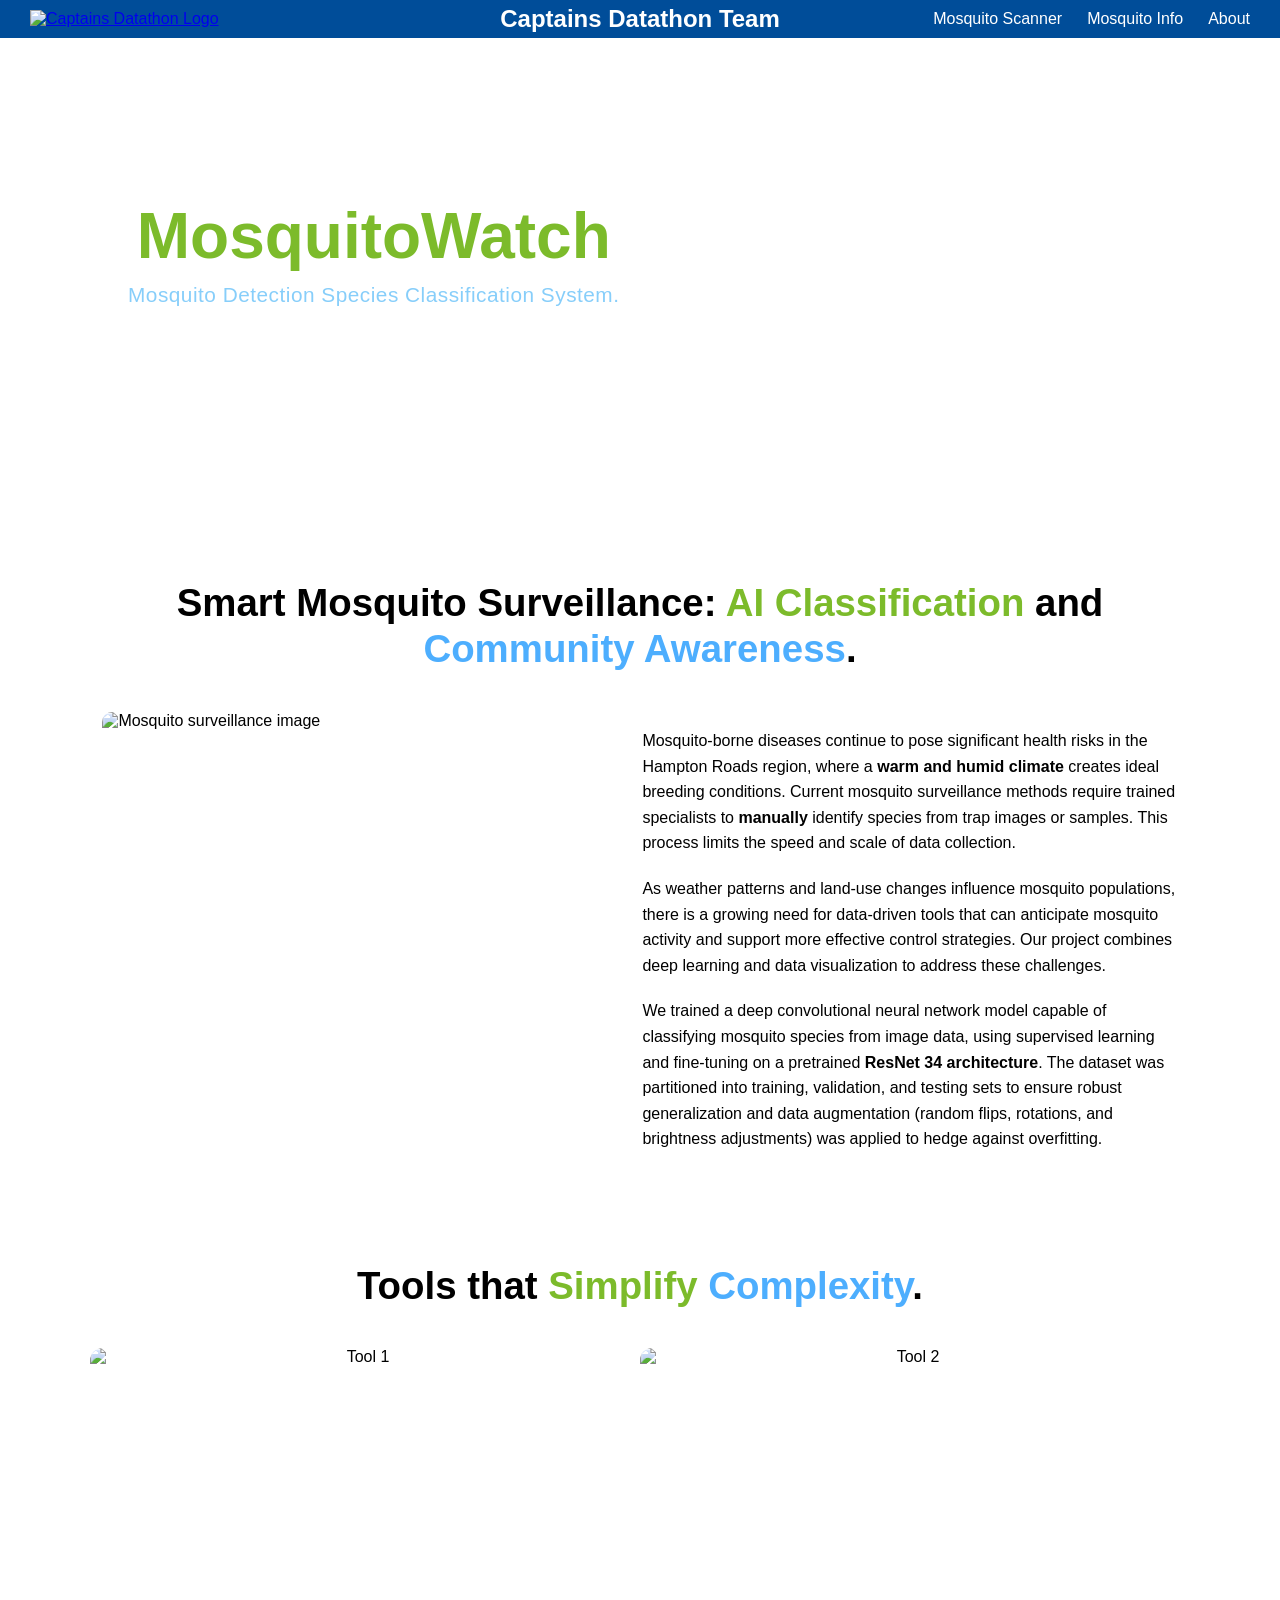
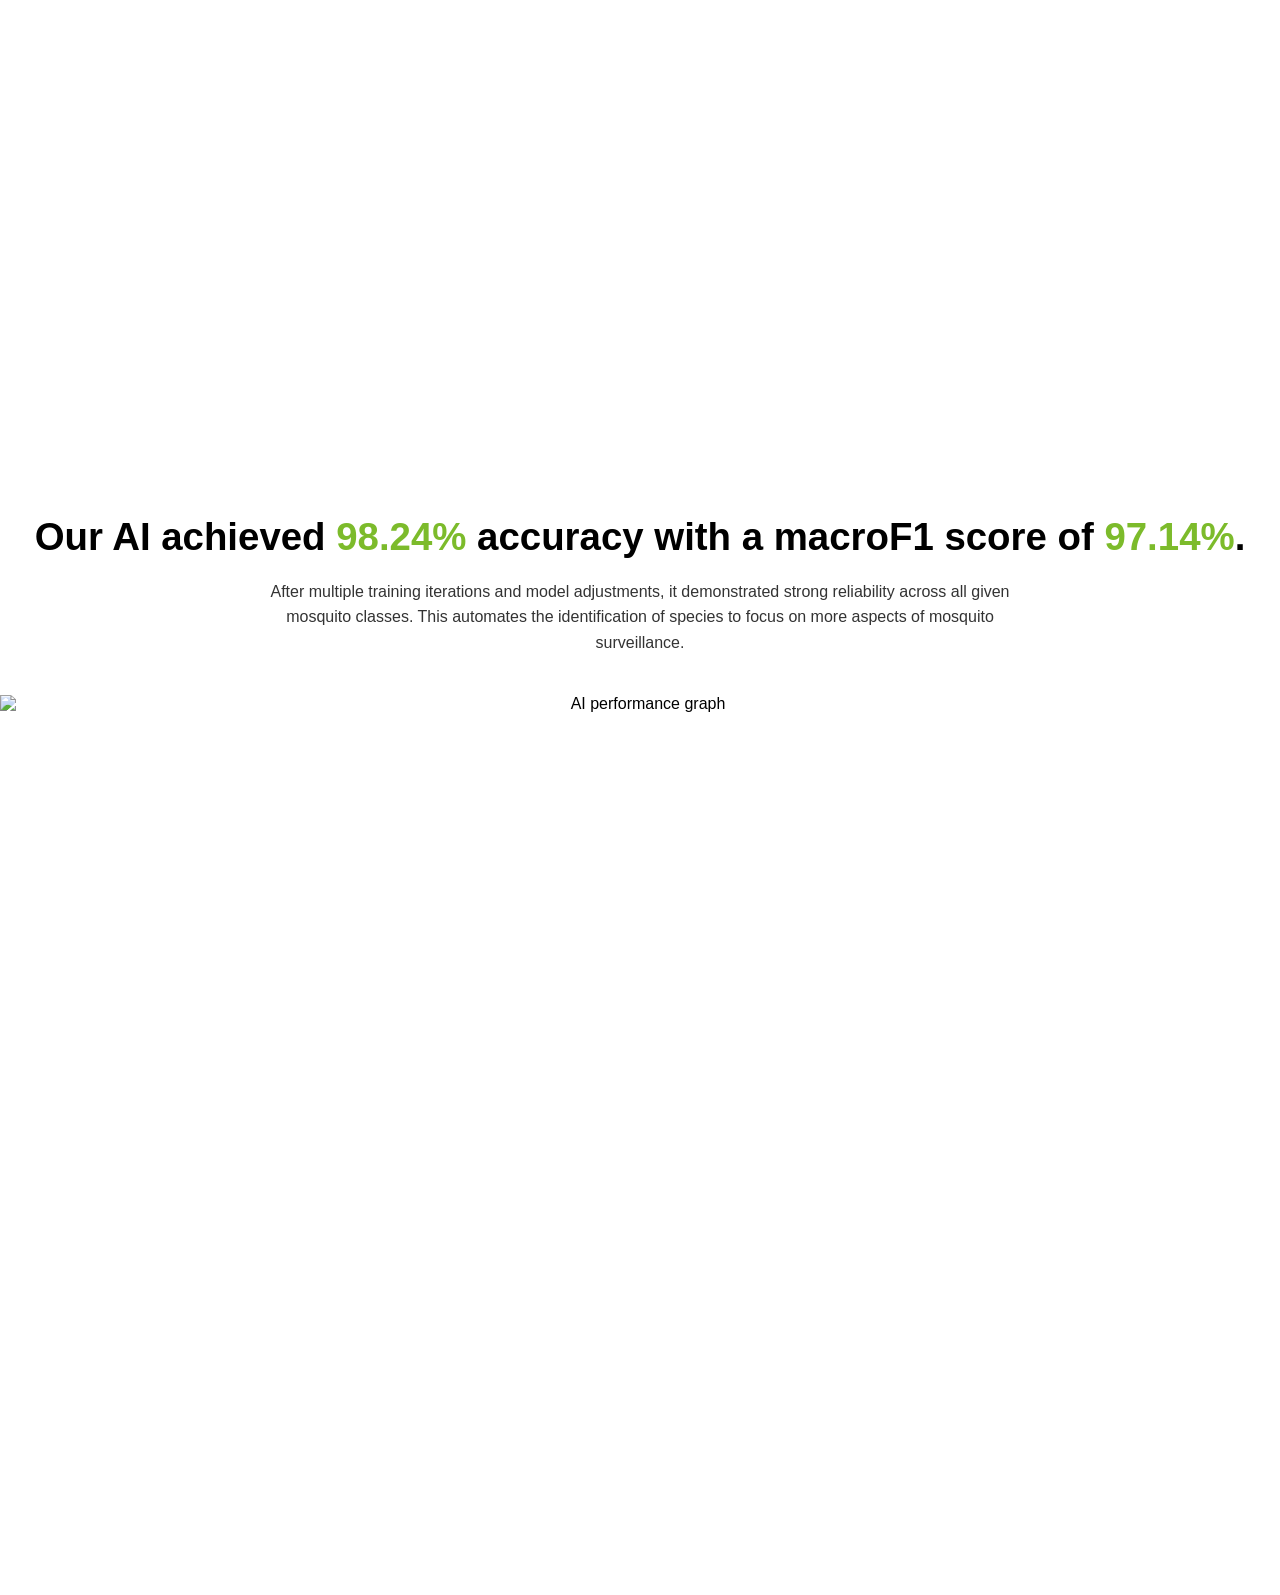
==== index.html @ c59ea10a "mosquitowatch title and explanation no longer invisible" ====
<!DOCTYPE html>
<html lang="en">
<head>
    <meta charset="UTF-8">
    <meta name="viewport" content="width=device-width, initial-scale=1.0">
    <title>Captains Datathon Team</title>
    <link rel="stylesheet" href="website/style.css"/>   
</head>
<body>
    <!-- NavBar-->
    <nav class="navbar">
        <div class="navbar-logo">
            <a href="index.html">
                <img src="website/img/CNU_logo.png" alt="Captains Datathon Logo">
            </a>
        </div>
        
        <h1 class="navbar-title">Captains Datathon Team</h1>

        <ul class="navbar-links">
            <li><a href="website/scanner.html">Mosquito Scanner</a></li>
            <li><a href="website/mosquito_info.html">Mosquito Info</a></li>
            <li><a href="website/about.html">About</a></li>
        </ul>
    </nav>

    <!-- Video & Text -->
    <section class="mw-hero">
        <div class="mw-overlay">
            <h1 class="mw-title">Mosquito<span>Watch</span></h1>
            <p class="mw-subtitle">Mosquito Detection Species Classification System.</p>
        </div>
    </section>
    <!-- Section 1 -->
    <section class="mosquito-section">
        <h2 class="mosquito-heading">
            Smart Mosquito Surveillance:
            <span class="mosquito-green">AI Classification</span> and
            <span class="mosquito-blue">Community Awareness</span>.
        </h2>

        <div class="mosquito-flex">
            <div class="mosquito-image">
            <!-- Add your image file path below -->
            <img src="website/img/waterGirl.jpg" alt="Mosquito surveillance image">
            </div>

            <div class="mosquito-text">
            <p>
                Mosquito-borne diseases continue to pose significant health risks in the Hampton Roads region, 
                where a <strong>warm and humid climate</strong> creates ideal breeding conditions. Current mosquito surveillance 
                methods require trained specialists to <strong>manually</strong> identify species from trap images or samples. 
                This process limits the speed and scale of data collection.
            </p>

            <p>
                As weather patterns and land-use changes influence mosquito populations, there is a growing need 
                for data-driven tools that can anticipate mosquito activity and support more effective control 
                strategies. Our project combines deep learning and data visualization to address these challenges.
            </p>

            <p>
                We trained a deep convolutional neural network model capable of classifying mosquito species from 
                image data, using supervised learning and fine-tuning on a pretrained <strong>ResNet 34 architecture</strong>. 
                The dataset was partitioned into training, validation, and testing sets to ensure robust 
                generalization and data augmentation (random flips, rotations, and brightness adjustments) was 
                applied to hedge against overfitting.
            </p>
            </div>
        </div>
    </section>
    <!-- Section 2 - Tools Carousel -->
    <section class="carousel-section">
        <h2 class="carousel-heading">
            Tools that <span class="carousel-green">Simplify</span> <span class="carousel-blue">Complexity</span>.
        </h2>

        <div class="carousel-wrapper">
            <div class="carousel-track">
                <img src="website/img/1.png" alt="Tool 1">
                <img src="website/img/2.png" alt="Tool 2">
                <img src="website/img/3.png" alt="Tool 3">
                <img src="website/img/4.png" alt="Tool 4">
                <img src="website/img/5.png" alt="Tool 5">
            </div>
        </div>
    </section>
    <!-- Section 3 -->
    <section class="ai-performance">
        <div class="ai-text">
            <h2>
            Our AI achieved <span class="ai-green">98.24%</span> accuracy 
            with a macroF1 score of <span class="ai-green">97.14%</span>.
            </h2>
            <p>
            After multiple training iterations and model adjustments, it demonstrated strong reliability across all given mosquito classes. 
            This automates the identification of species to focus on more aspects of mosquito surveillance.
            </p>
        </div>
        <div class="ai-image">
            <img src="website/img/graph.avif" alt="AI performance graph">
        </div>
    </section>
</body>
</html>
---- website/style.css ----
/* Main Colors:
 > Green      - 7CBB2B
 > Dark Blue  - 003366
 > Light Blue - 4DAEFE
*/

body {
  margin: 0;
  font-family: 'Montserrat', sans-serif;
  overflow-x: hidden;
}

/* Navbar */
.navbar {
    background-color: #004d99;
    display: flex;
    align-items: center;
    justify-content: space-between;
    padding: 10px 30px;
    position: relative;
    color: white;
}

/* Logo */
.navbar-logo img {
    height: 40px;
    width: auto;
}

/* Centered title */
.navbar-title {
    position: absolute;
    left: 50%;
    transform: translateX(-50%);
    font-size: 1.5em;
    font-weight: 600;
    color: white;
    margin: 0;
}

/* Navigation links */
.navbar-links {
    list-style: none;
    display: flex;
    gap: 25px;
    margin: 0;
    padding: 0;
}

.navbar-links li a {
    color: white;
    text-decoration: none;
    font-weight: 500;
    transition: color 0.3s;
}

.navbar-links li a:hover {
    color: #7CBB2B; /* green hover effect */
}

/* Responsive for small screens */
@media (max-width: 768px) {
    .navbar-links {
        display: none; /* could add hamburger menu later */
    }

    .navbar-title {
        font-size: 1.2em;
    }
}

/* Video & Text */

.mw-hero {
  position: relative;
  height: 50vh;
  overflow: hidden;
}

.mw-video {
  position: absolute;
  top: 0;
  left: 0;
  width: 100%;
  height: 100%;
  object-fit: cover;
  filter: brightness(60%);
  z-index: 0;
}

.mw-overlay {
  position: absolute;
  top: 50%;
  left: 10%;
  transform: translateY(-50%);
  color: white;
  z-index: 1;
}

.mw-title {
  font-size: clamp(2rem, 6vw, 4rem);
  font-weight: 700;
  margin: 0;
  color: #7CBB2B;
  text-align:center;
}

.mw-title span {
  color: #7CBB2B;
}

.mw-subtitle {
  margin-top: 10px;
  font-size: clamp(0.9rem, 2.5vw, 1.3rem);
  color: lightskyblue;
  letter-spacing: 0.5px;
  text-align:center;
}

/* my additions*/

h1{
  text-align:center;
}


/* Section 1 */

.mosquito-section {
  padding: 60px 8%;
  background-color: #fff;
  color: #000;
}

.mosquito-heading {
  text-align: center;
  font-size: clamp(1.8rem, 3vw, 2.5rem);
  font-weight: 700;
  margin-bottom: 40px;
  line-height: 1.2;
}

.mosquito-green {
  color: #7CBB2B; 
}

.mosquito-blue {
  color: #4DAEFE; 
}

.mosquito-flex {
  display: flex;
  align-items: stretch; 
  justify-content: center;
  gap: 40px;
}

.mosquito-image {
  flex: 1 1 400px;
  max-width: 500px;
}

.mosquito-image img {
  width: 100%;
  height: 100%;
  object-fit: cover;        
  object-position: center;  
  border-radius: 10px;
  display: block;
}

.mosquito-text {
  flex: 1 1 400px;
  max-width: 700px;
  font-size: 1rem;
  line-height: 1.6;
}

.mosquito-text p {
  margin-bottom: 20px;
}

/* Responsive tweak for small screens */
@media (max-width: 768px) {
  .mosquito-section {
    padding: 40px 5%;
  }

  .mosquito-flex {
    flex-direction: column;
    align-items: center;
  }

  .mosquito-text {
    text-align: justify;
  }
}

/* Section 2 */

.carousel-section {
  background: #fff;
  padding-bottom: 60px;
  text-align: center;
}

.carousel-heading {
  font-size: clamp(1.8rem, 3vw, 2.6rem);
  font-weight: 700;
  margin-bottom: 40px;
}

.carousel-green { color: #7CBB2B; }
.carousel-blue { color: #4DAEFE; }

.carousel-wrapper {
  width: 100%;
  max-width: 1100px;
  margin-inline: auto;
  overflow: hidden;
  border-radius: 14px;
  position: relative;
}

.carousel-track {
  display: flex;
  gap: 20px;
  /* vvv Adjust Time vvv */
  animation: slide-pingpong 30s ease-in-out infinite alternate;
}

/* Desktop: show 2 images at once */
.carousel-track img {
  flex: 0 0 calc(50% - 10px);
  border-radius: 14px;
  object-fit: contain;
}

/* Mobile: show only 1 */
@media (max-width: 800px) {
  .carousel-track img {
    flex: 0 0 100%;
  }
}

@keyframes slide-pingpong {
  0% {
    transform: translateX(0);
  }
  100% {
    transform: translateX(calc(-192% - 60px));
  }
}

/* Section 3 */

.ai-performance {
  background: #fff;
  text-align: center;
  /* padding: 80px 8% 0; */
  color: #000;
}

.ai-text h2 {
  font-size: clamp(1.8rem, 3vw, 2.6rem);
  font-weight: 700;
  margin-bottom: 20px;
}

.ai-green {
  color: #7CBB2B;
}

.ai-text p {
  max-width: 800px;
  margin: 0 auto 40px auto;
  font-size: 1rem;
  color: #333;
  line-height: 1.6;
}

.ai-image {
  width: 100vw;
  height: 100vh;
  overflow: hidden; /* allow full image */
  max-height: none; /* remove height restriction */
}

.ai-image img {
  width: 100%;
  height: auto;
  object-fit: cover;
  display: block;
  margin: 0 auto;
}


/* Mosquito Info -- Table */

.table-section {
    padding: 60px 8%;
}

.table-section h2 {
    text-align: center;
    font-size: 2rem;
    margin-bottom: 25px;
    color: #003366;
}

table {
    width: 100%;
    border-collapse: collapse;
    font-size: 1rem;
}

table th {
    background: #004d99;
    color: white;
    padding: 10px;
    text-align: left;
}

table td {
    padding: 10px;
    border-bottom: 1px solid #ddd;
}

table tr:nth-child(even) {
    background-color: #f5f5f5;
}

table tr:hover {
    background-color: #e8f4ff;
}

td ul {
    padding-left: 18px;
    margin: 0;
}

td ul li {
    margin-bottom: 4px;
    line-height: 1.3;
}

/* Optional: remove bullets */
td ul {
    list-style-type: disc;  /* change to 'none' if you don't want bullets */
}

.even-row {
    background-color: #f3f3f3;
}

.odd-row {
    background-color: #ffffff;
}

/* About -- Images */

.rotate-section {
  display: flex;
  flex-direction: column;
  align-items: center;
  gap: 25px;
  padding: 40px 0;
}

/* CAROUSEL CONTAINER */
.carousel-wrapper {
  width: fill;       /* match center image size */
  overflow: hidden;
  border-radius: 12px;
}

/* TRACK that moves */
.carousel-track {
  display: flex;
  gap: 10px;
  animation: slide-left 30s linear infinite;
}

/* Images in carousel */ .carousel-track img, .center-img {
    width: fill;
    height: 75vh;
    object-fit: cover;
    border-radius: 12px; 
  }


/* Different speed for bottom carousel if needed */
.bottom-carousel .carousel-track {
  animation: slide-left 20s linear infinite reverse;
}

/* ANIMATION */
@keyframes slide-left {
  0% {
    transform: translateX(0);
  }
  100% {
    transform: translateX(-770px); /* (number of original images) * image width + gaps */
  }
}
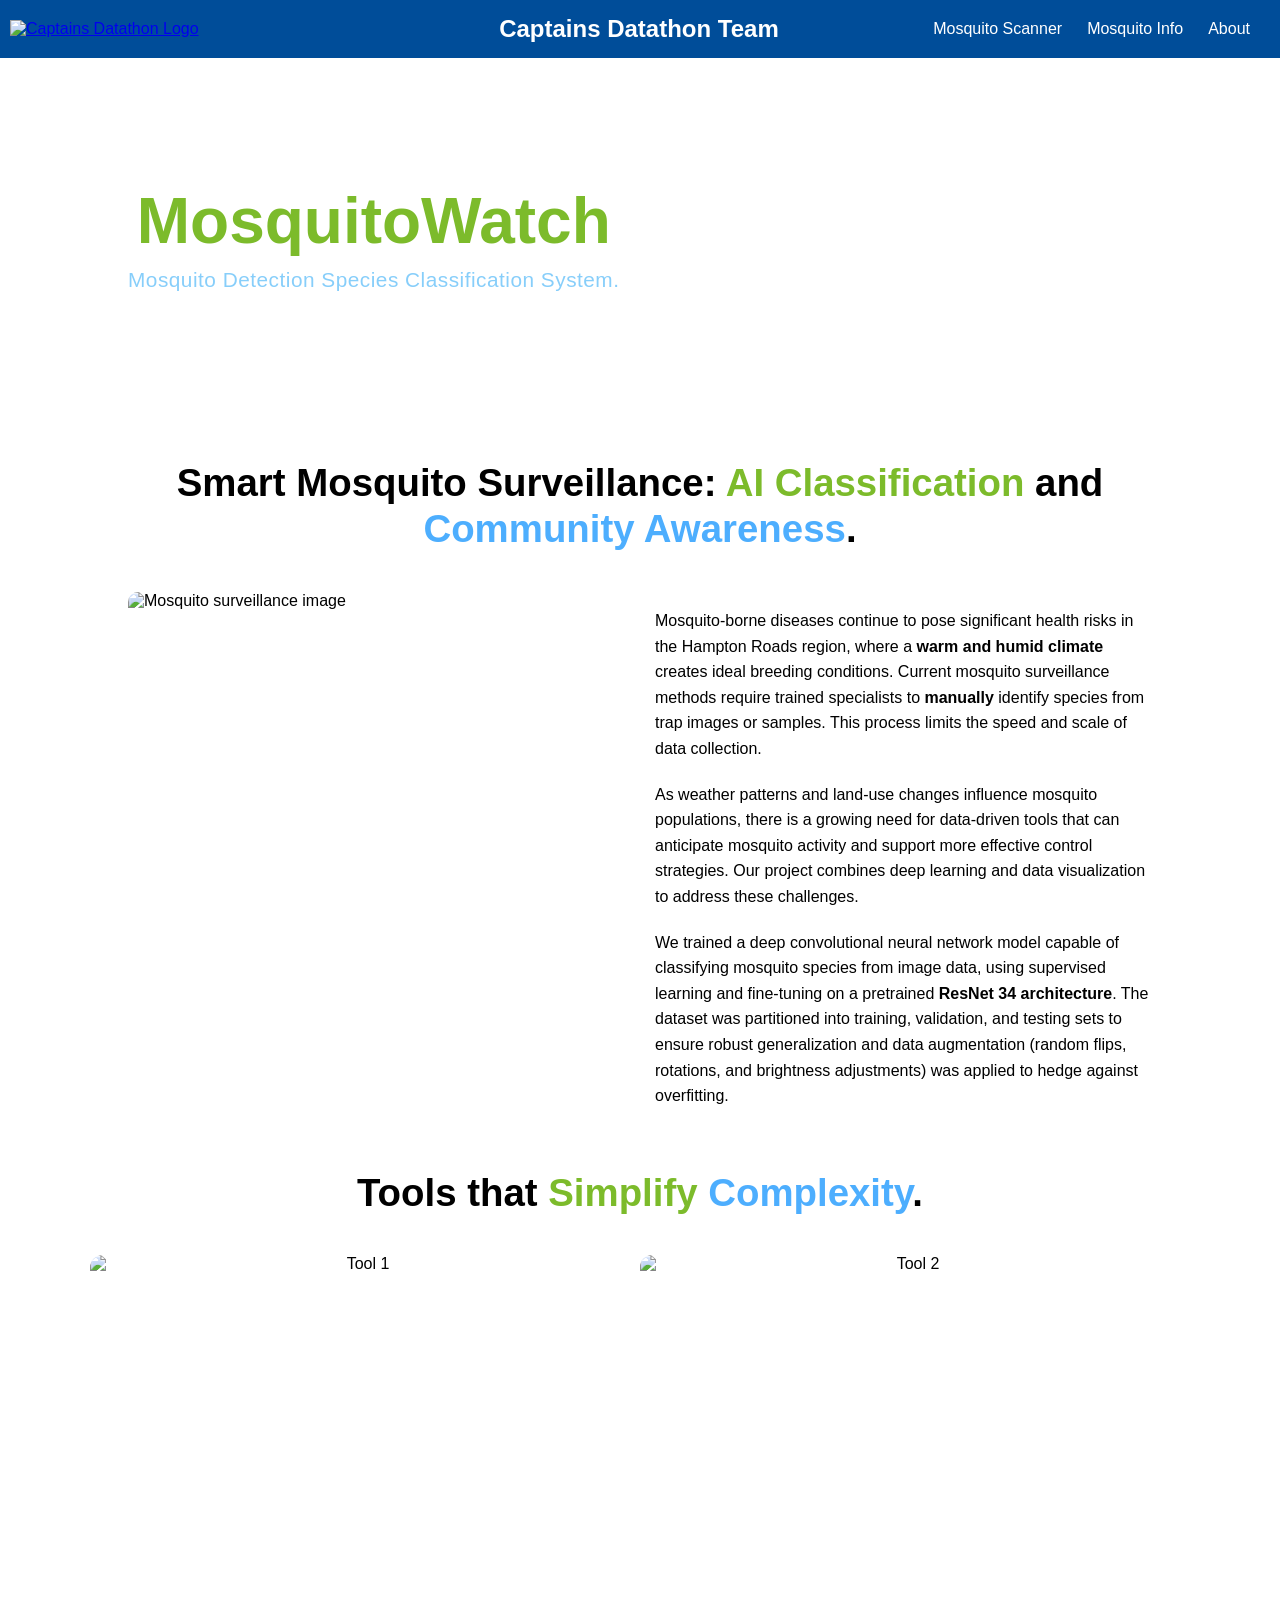
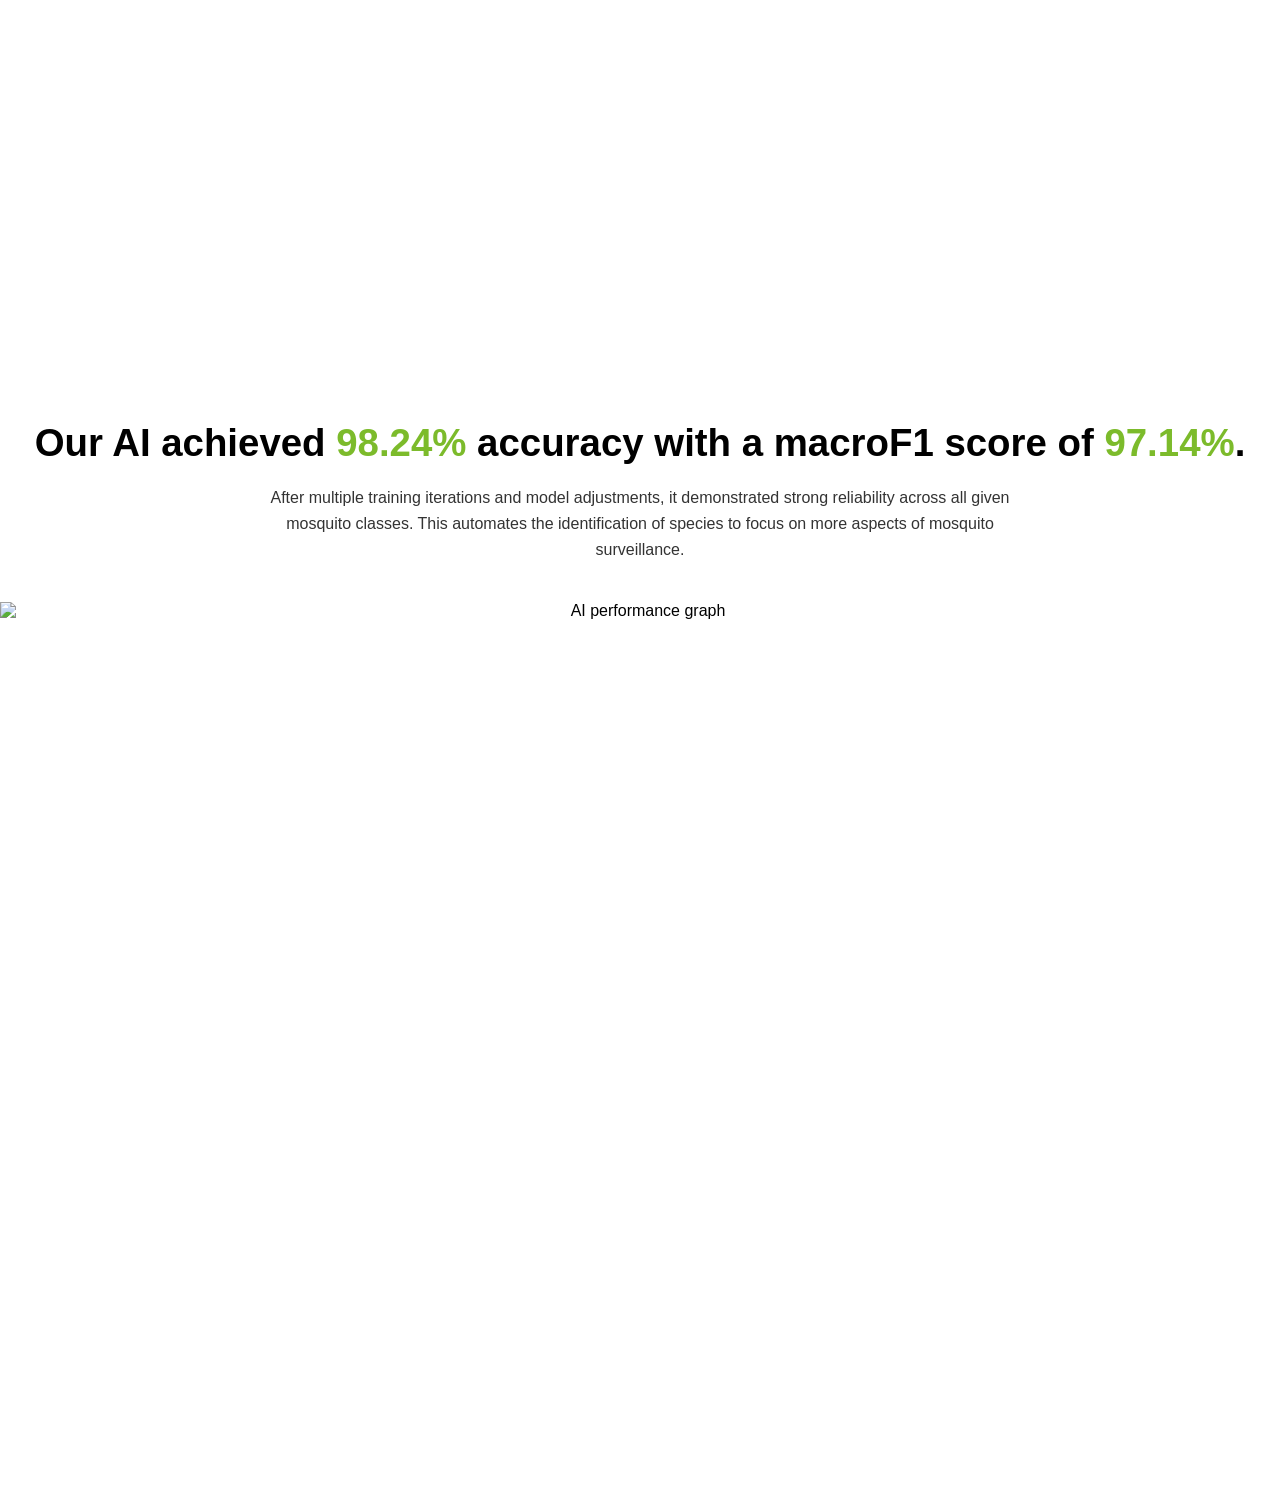
==== commit 96e87e75: "reduced space between title-subtitle and body of index" ====
--- a/index.html
+++ b/index.html
@@ -27,7 +27,7 @@
     <!-- Video & Text -->
     <section class="mw-hero">
         <div class="mw-overlay">
-            <h1 class="mw-title">Mosquito<span>Watch</span></h1>
+            <h1 class="mw-title">MosquitoWatch</h1>
             <p class="mw-subtitle">Mosquito Detection Species Classification System.</p>
         </div>
     </section>
--- a/website/style.css
+++ b/website/style.css
@@ -16,7 +16,9 @@
     display: flex;
     align-items: center;
     justify-content: space-between;
-    padding: 10px 30px;
+    padding: 20px 20px;
+    padding-left:10px;
+    padding-right:30px;
     position: relative;
     color: white;
 }
@@ -25,16 +27,19 @@
 .navbar-logo img {
     height: 40px;
     width: auto;
+
 }
 
 /* Centered title */
 .navbar-title {
     position: absolute;
-    left: 50%;
+    /* chage to 37.7 fro better */
+    left: 50.7%;
     transform: translateX(-50%);
     font-size: 1.5em;
     font-weight: 600;
     color: white;
+    padding-right:20px;
     margin: 0;
 }
 
@@ -59,7 +64,7 @@
 }
 
 /* Responsive for small screens */
-@media (max-width: 768px) {
+@media (max-width: 970px) {
     .navbar-links {
         display: none; /* could add hamburger menu later */
     }
@@ -73,7 +78,7 @@
 
 .mw-hero {
   position: relative;
-  height: 50vh;
+  height: 40vh;
   overflow: hidden;
 }
 
@@ -90,15 +95,15 @@
 
 .mw-overlay {
   position: absolute;
-  top: 50%;
+  top: 35%;
   left: 10%;
-  transform: translateY(-50%);
+  /* transform: translateY(-30%); */
   color: white;
   z-index: 1;
 }
 
 .mw-title {
-  font-size: clamp(2rem, 6vw, 4rem);
+  font-size: clamp(3rem, 6vw, 4rem);
   font-weight: 700;
   margin: 0;
   color: #7CBB2B;
@@ -111,7 +116,7 @@
 
 .mw-subtitle {
   margin-top: 10px;
-  font-size: clamp(0.9rem, 2.5vw, 1.3rem);
+  font-size: clamp(1.3rem, 2.5vw, 1.3rem);
   color: lightskyblue;
   letter-spacing: 0.5px;
   text-align:center;
@@ -127,7 +132,7 @@
 /* Section 1 */
 
 .mosquito-section {
-  padding: 60px 8%;
+  padding: 10px 10%;
   background-color: #fff;
   color: #000;
 }
@@ -152,7 +157,7 @@
   display: flex;
   align-items: stretch; 
   justify-content: center;
-  gap: 40px;
+  gap: 30px;
 }
 
 .mosquito-image {
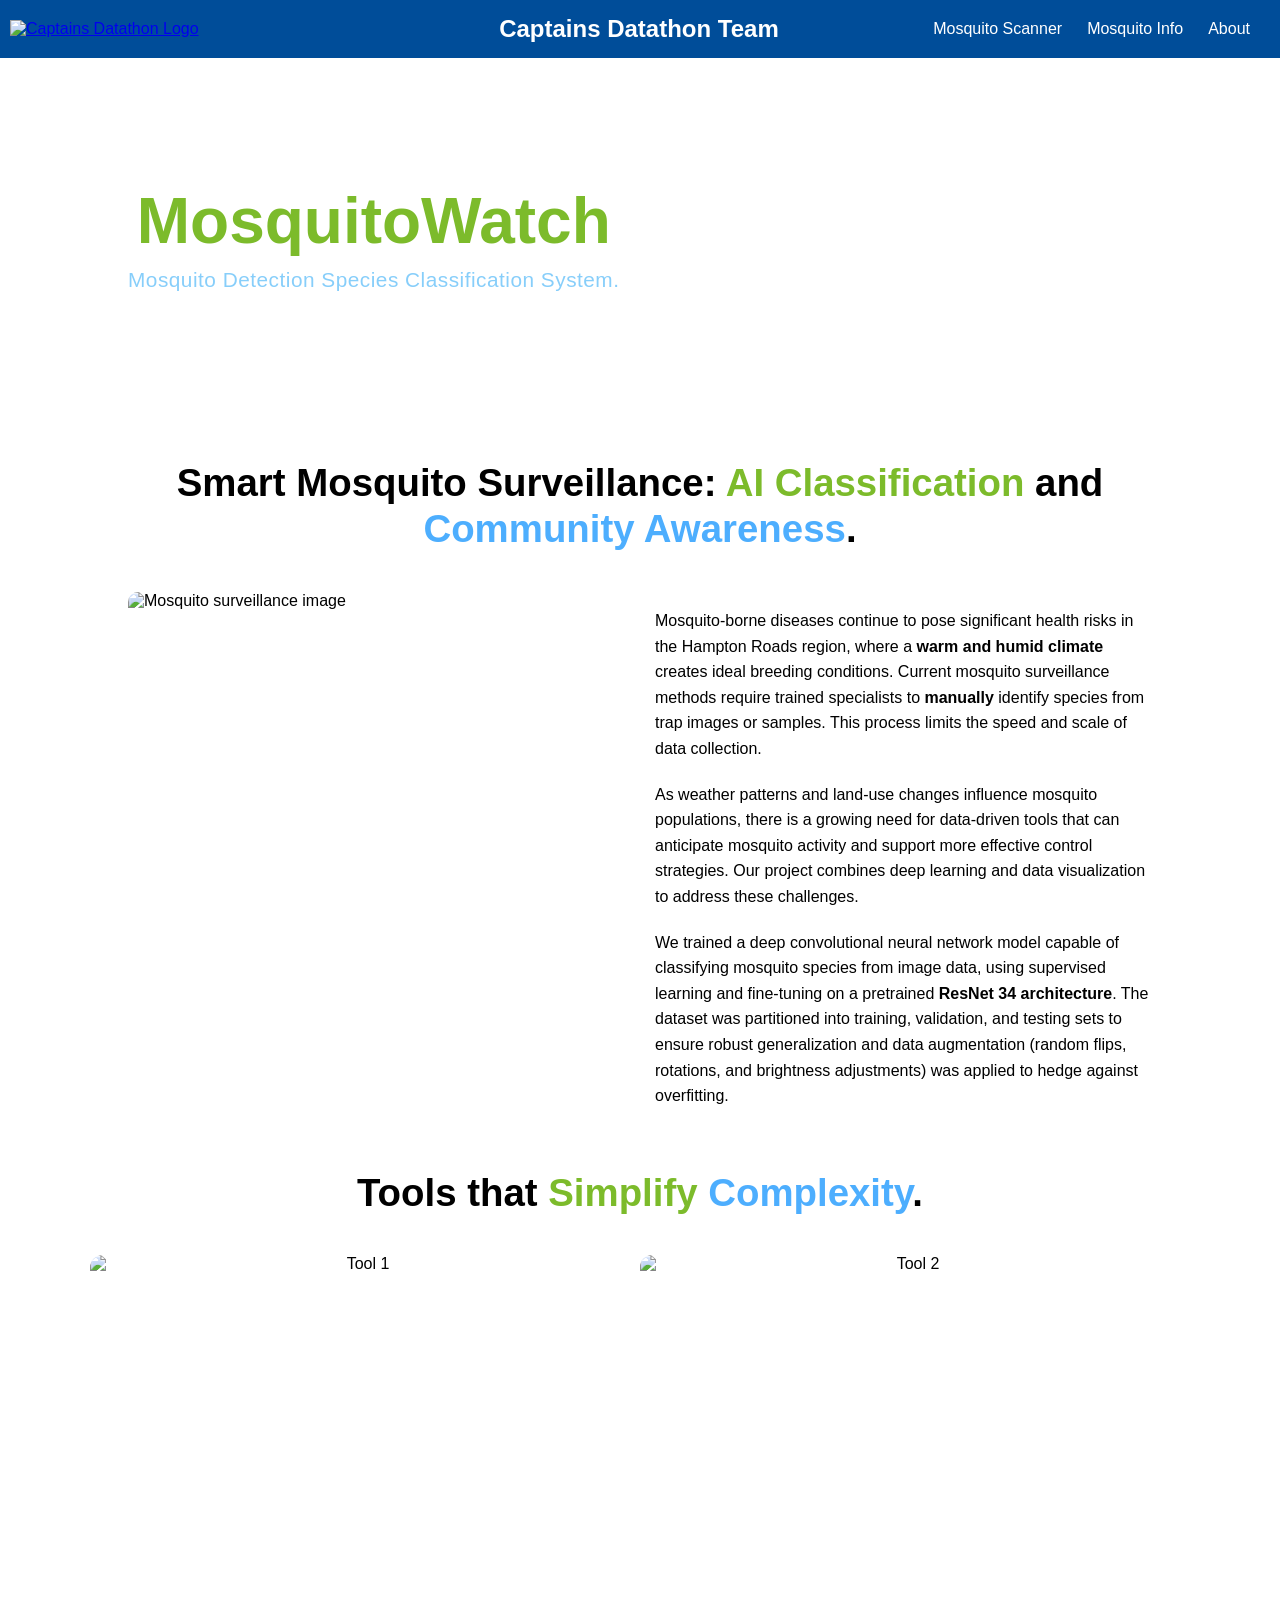
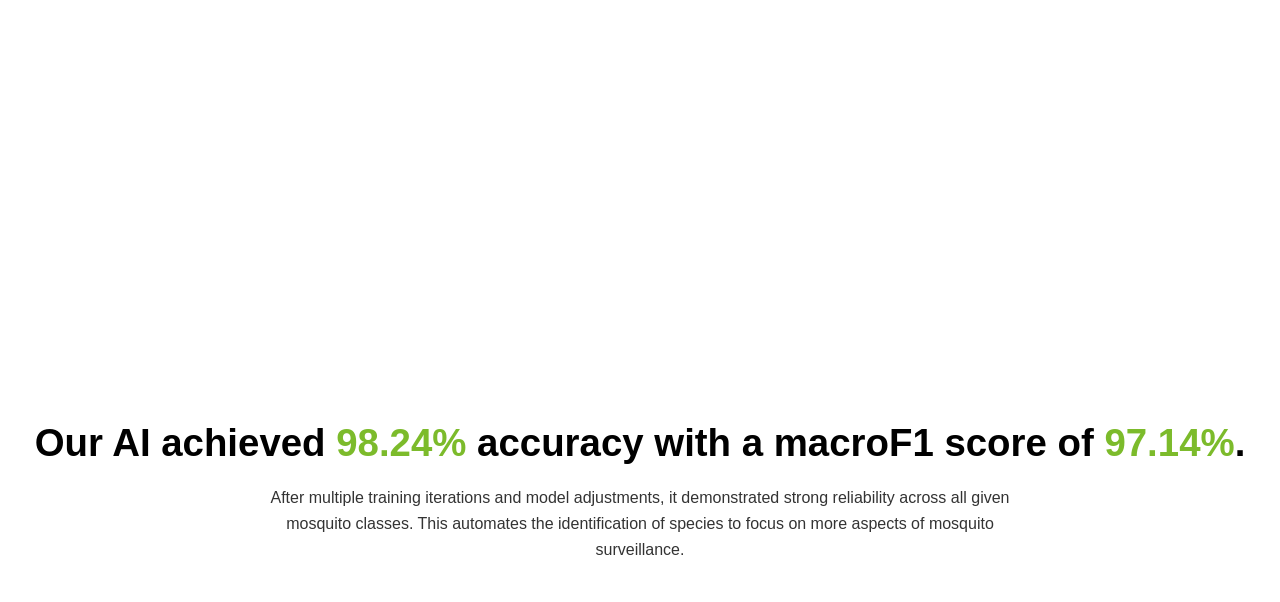
==== commit 3b9c81c1: "removed irrelevant graph stock cartoon image from the bottom of page. i may replace it with somethin" ====
--- a/index.html
+++ b/index.html
@@ -97,9 +97,9 @@
             This automates the identification of species to focus on more aspects of mosquito surveillance.
             </p>
         </div>
-        <div class="ai-image">
+        <!-- <div class="ai-image">
             <img src="website/img/graph.avif" alt="AI performance graph">
-        </div>
+        </div> -->
     </section>
 </body>
 </html>
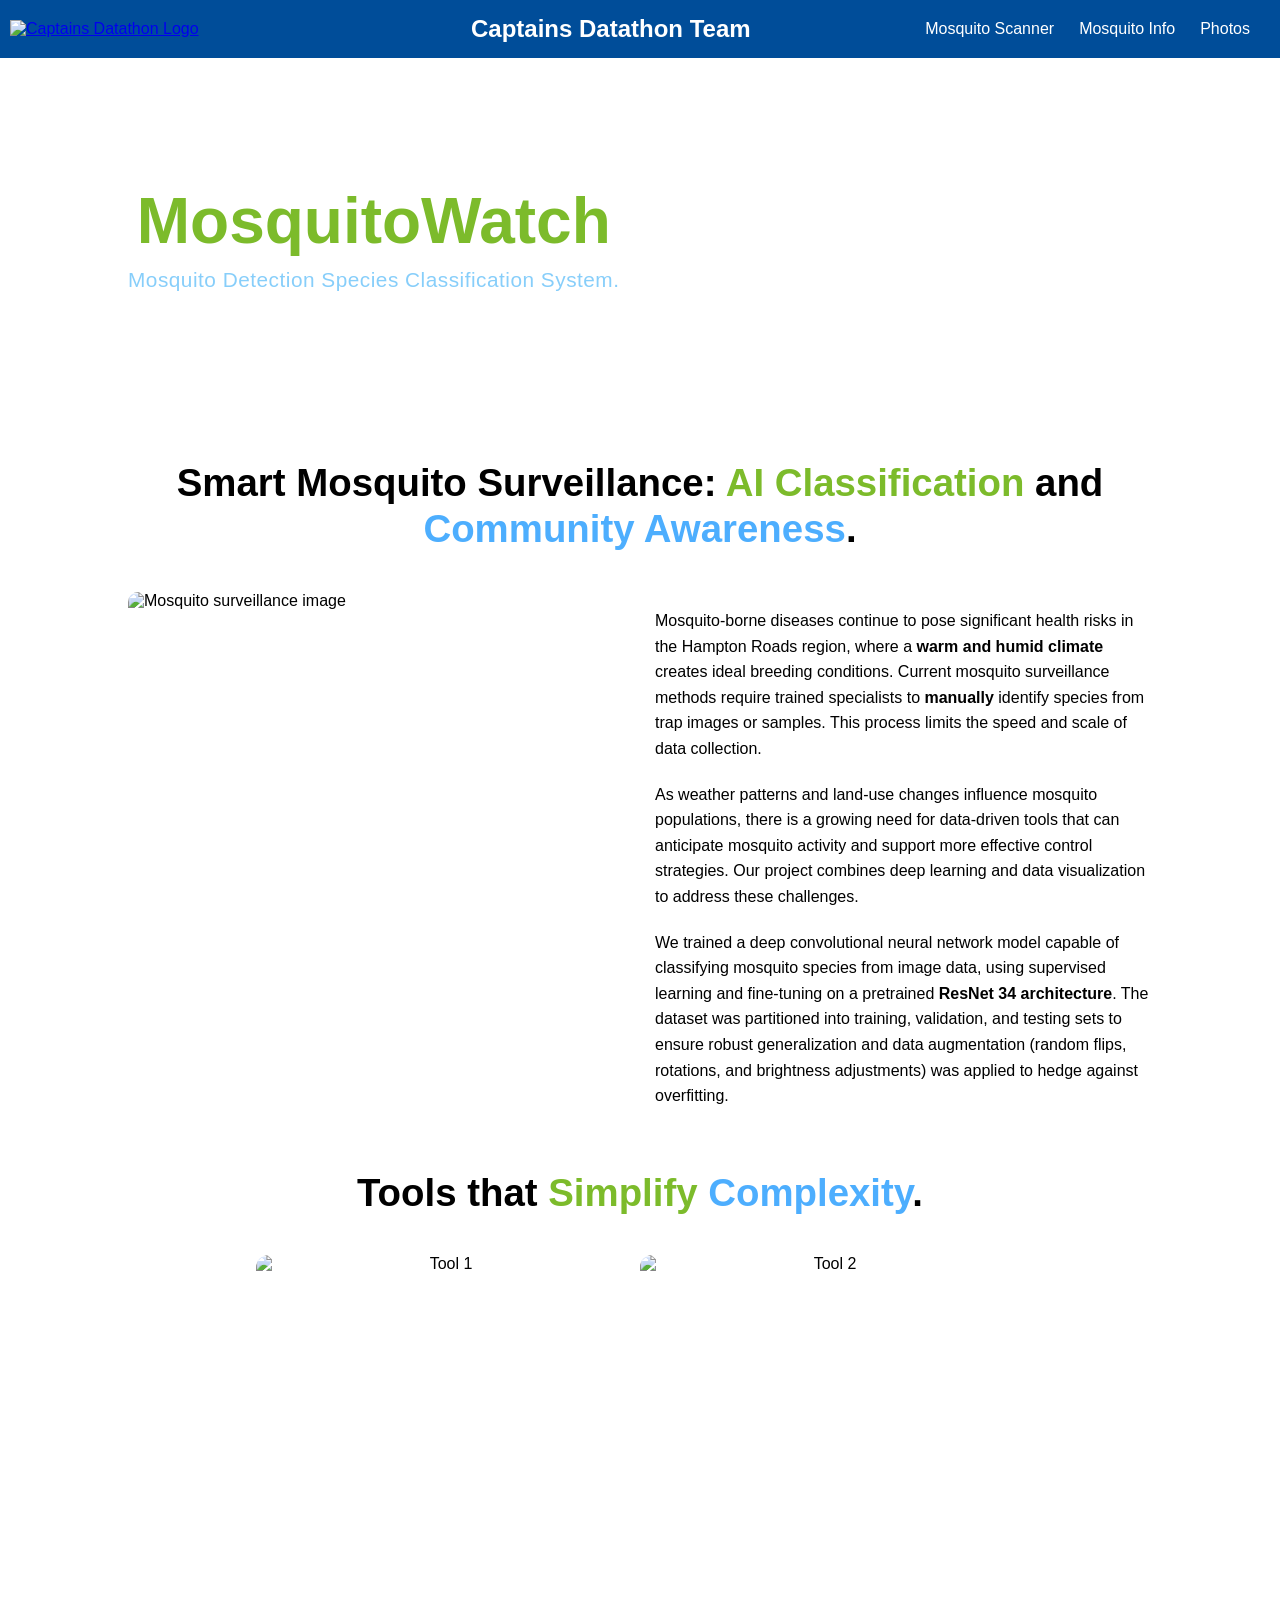
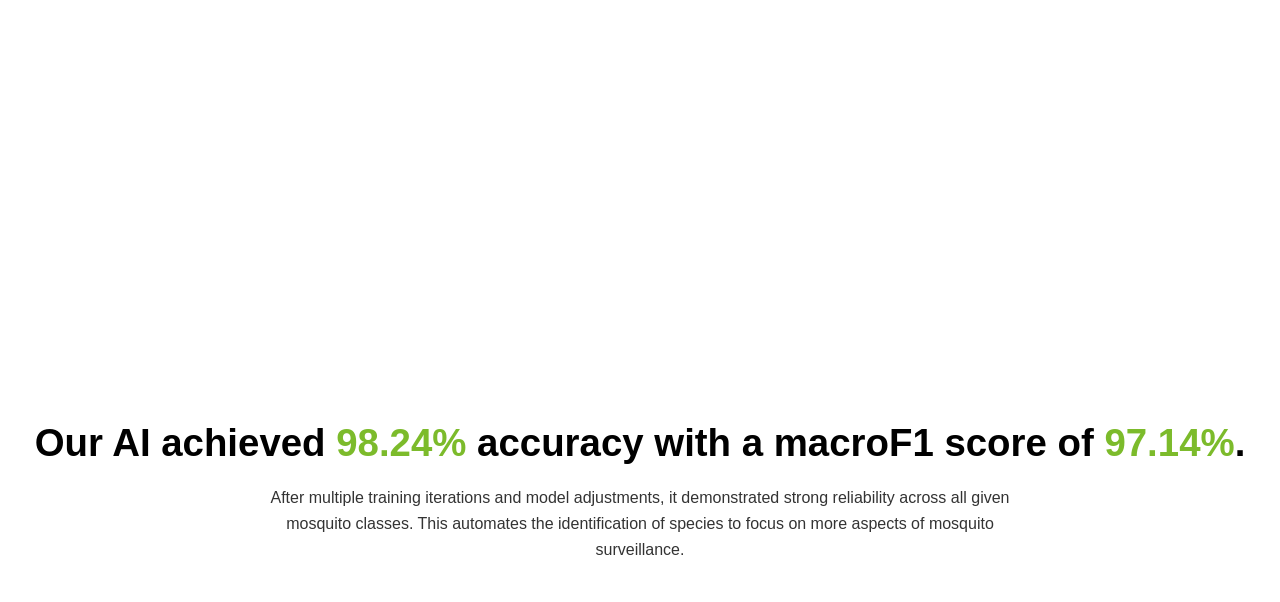
==== commit 0c39d76b: "changed title of about page to photos" ====
--- a/index.html
+++ b/index.html
@@ -20,7 +20,7 @@
         <ul class="navbar-links">
             <li><a href="website/scanner.html">Mosquito Scanner</a></li>
             <li><a href="website/mosquito_info.html">Mosquito Info</a></li>
-            <li><a href="website/about.html">About</a></li>
+            <li><a href="website/about.html">Photos</a></li>
         </ul>
     </nav>
 
--- a/website/style.css
+++ b/website/style.css
@@ -34,7 +34,7 @@
 .navbar-title {
     position: absolute;
     /* chage to 37.7 fro better */
-    left: 50.7%;
+    left: 48.5%;
     transform: translateX(-50%);
     font-size: 1.5em;
     font-weight: 600;
@@ -219,7 +219,7 @@
 .carousel-blue { color: #4DAEFE; }
 
 .carousel-wrapper {
-  width: 100%;
+  width: 60%;
   max-width: 1100px;
   margin-inline: auto;
   overflow: hidden;
@@ -231,7 +231,7 @@
   display: flex;
   gap: 20px;
   /* vvv Adjust Time vvv */
-  animation: slide-pingpong 30s ease-in-out infinite alternate;
+  animation:slide-pingpong 7s ease-in-out infinite alternate;
 }
 
 /* Desktop: show 2 images at once */
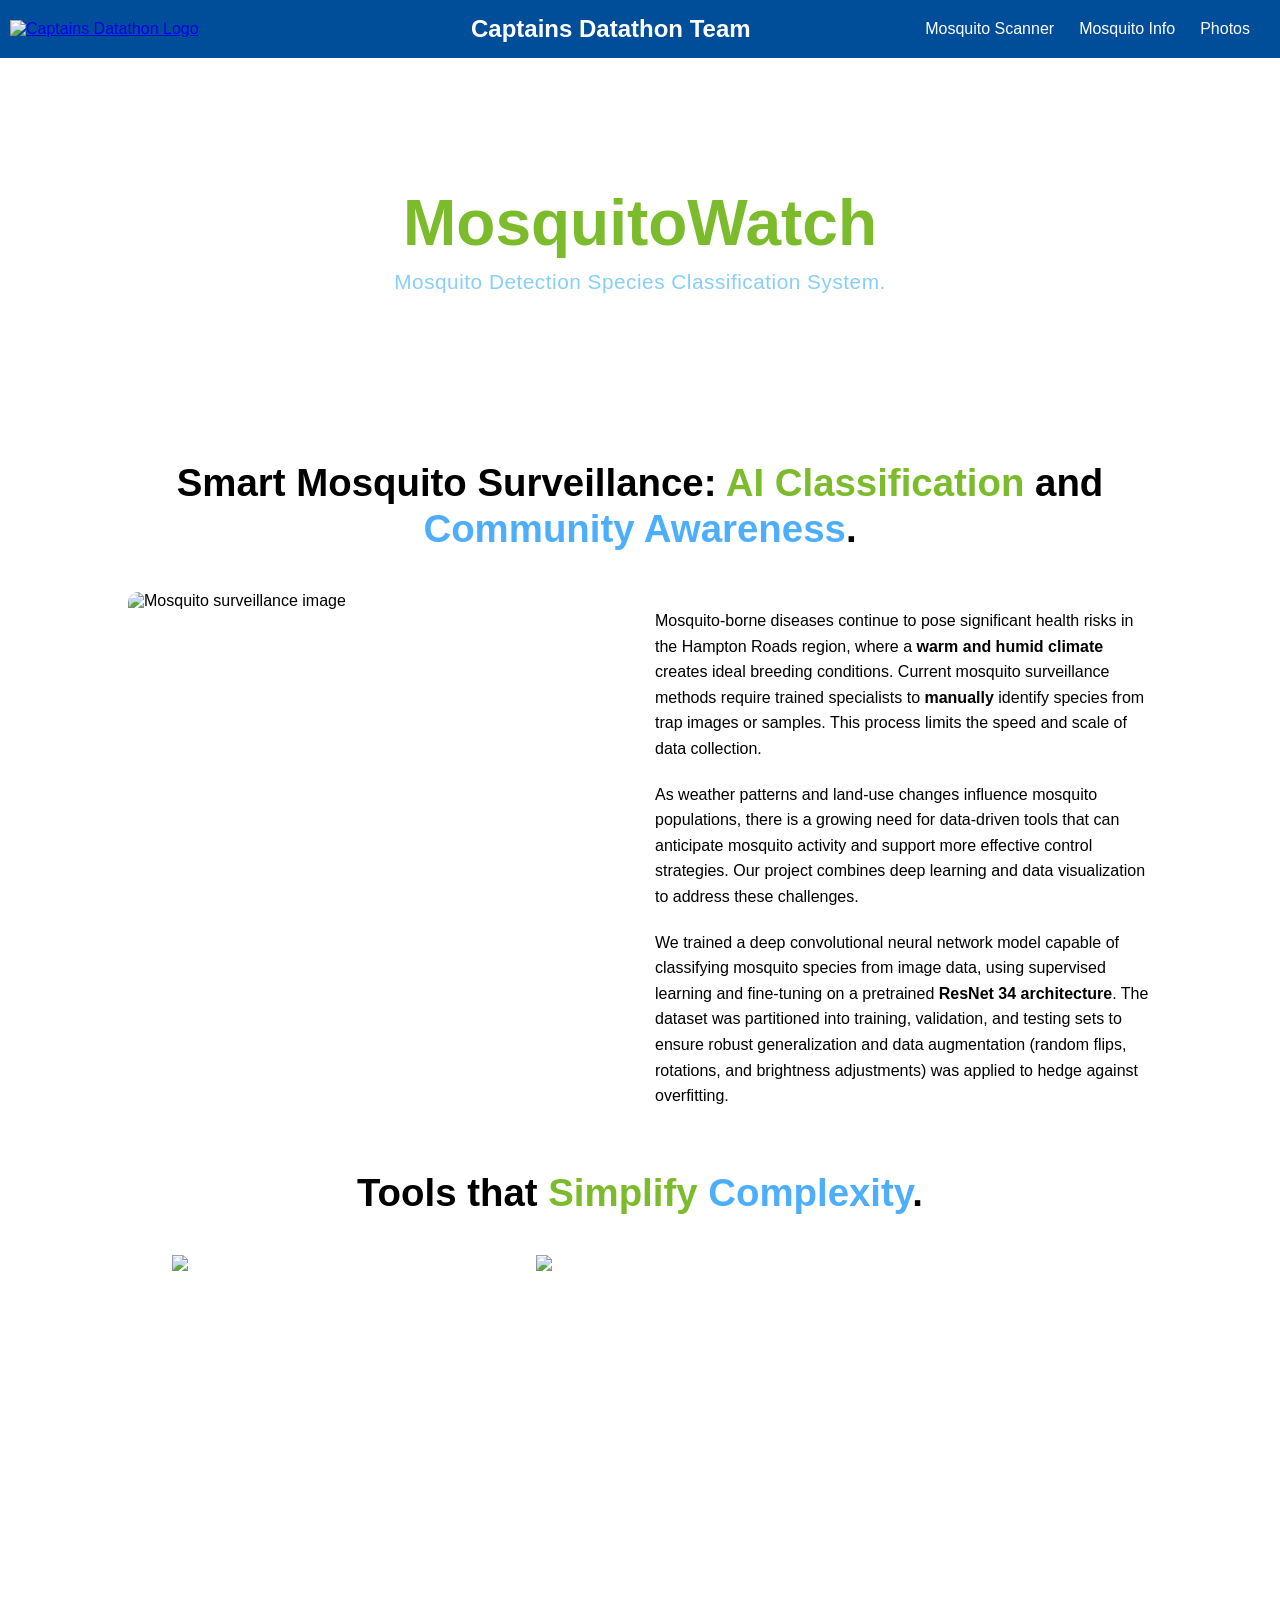
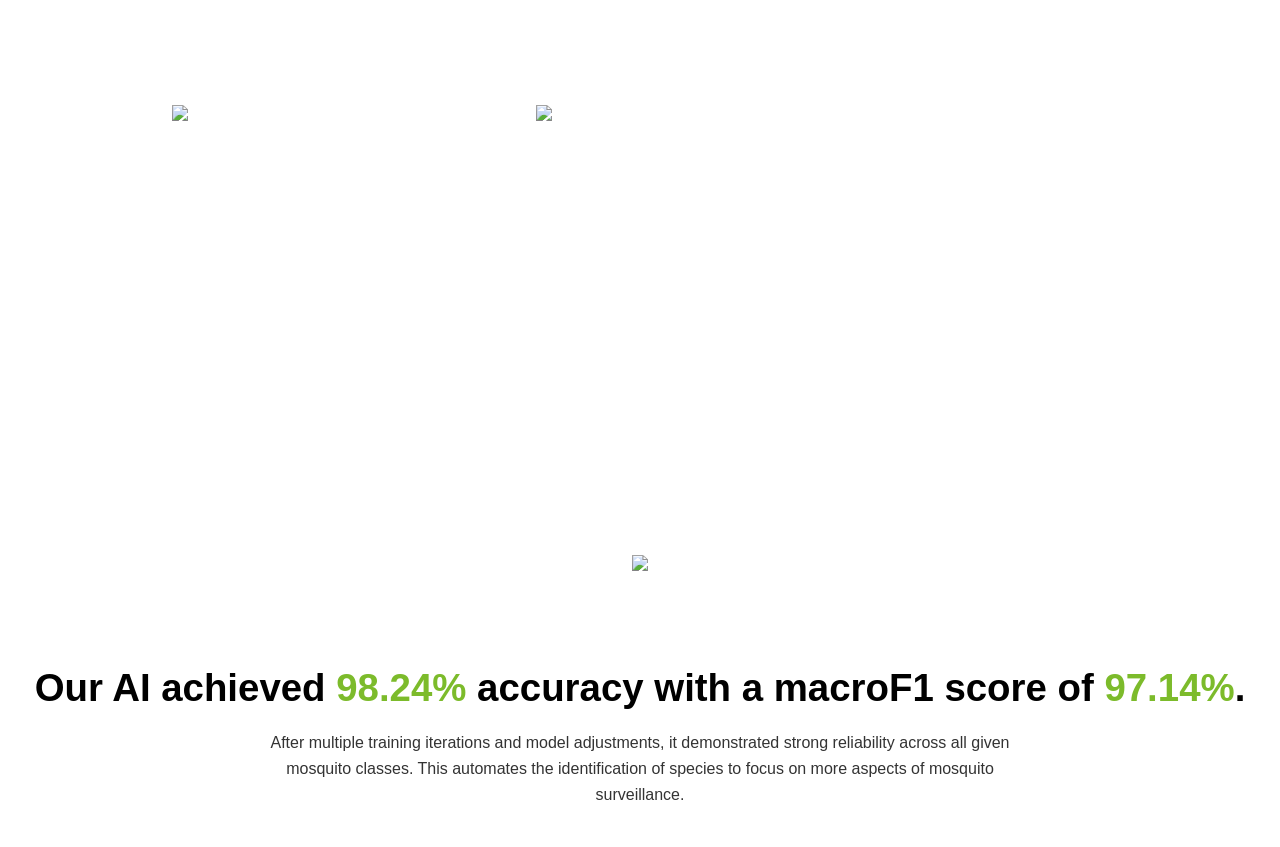
==== commit f07d2140: "changed display of tools we used most from carousel (did not work) to image grid. harder than it sho" ====
--- a/index.html
+++ b/index.html
@@ -75,7 +75,26 @@
             Tools that <span class="carousel-green">Simplify</span> <span class="carousel-blue">Complexity</span>.
         </h2>
 
-        <div class="carousel-wrapper">
+
+        <div class="grid-content">
+            <div class="box">
+                <img src="website/img/1.png">
+            </div>
+            <div class="box">
+                <img src="website/img/2.png">
+            </div>
+        </div>
+        <div class="grid-content">
+            <div class="box">
+                <img src="website/img/3.png">
+            </div>
+            <div class="box">
+                <img src="website/img/4.png">
+            </div>
+        </div>
+        <img src="website/img/5.png">
+
+        <!-- <div class="carousel-wrapper">
             <div class="carousel-track">
                 <img src="website/img/1.png" alt="Tool 1">
                 <img src="website/img/2.png" alt="Tool 2">
@@ -83,7 +102,7 @@
                 <img src="website/img/4.png" alt="Tool 4">
                 <img src="website/img/5.png" alt="Tool 5">
             </div>
-        </div>
+        </div> -->
     </section>
     <!-- Section 3 -->
     <section class="ai-performance">
--- a/website/style.css
+++ b/website/style.css
@@ -3,6 +3,28 @@
  > Dark Blue  - 003366
  > Light Blue - 4DAEFE
 */
+
+/* added by kshack */
+
+.imgContainer{
+  float:left;
+}
+
+/* .content {
+  justify-content: space-around;
+  align-items: center;
+  display: flex;
+  flex-direction: row;
+} */
+
+.grid-content {
+  width: 85%;
+  height: 50vh;
+  display: grid;
+  grid-template-columns: repeat(3, 1fr);
+  grid-gap: 5px;
+}
+
 
 body {
   margin: 0;
@@ -95,8 +117,9 @@
 
 .mw-overlay {
   position: absolute;
-  top: 35%;
-  left: 10%;
+  top: 50%;
+  left:50%;
+  transform:translate(-50%, -40%);
   /* transform: translateY(-30%); */
   color: white;
   z-index: 1;
@@ -107,7 +130,7 @@
   font-weight: 700;
   margin: 0;
   color: #7CBB2B;
-  text-align:center;
+  text-align: center;
 }
 
 .mw-title span {
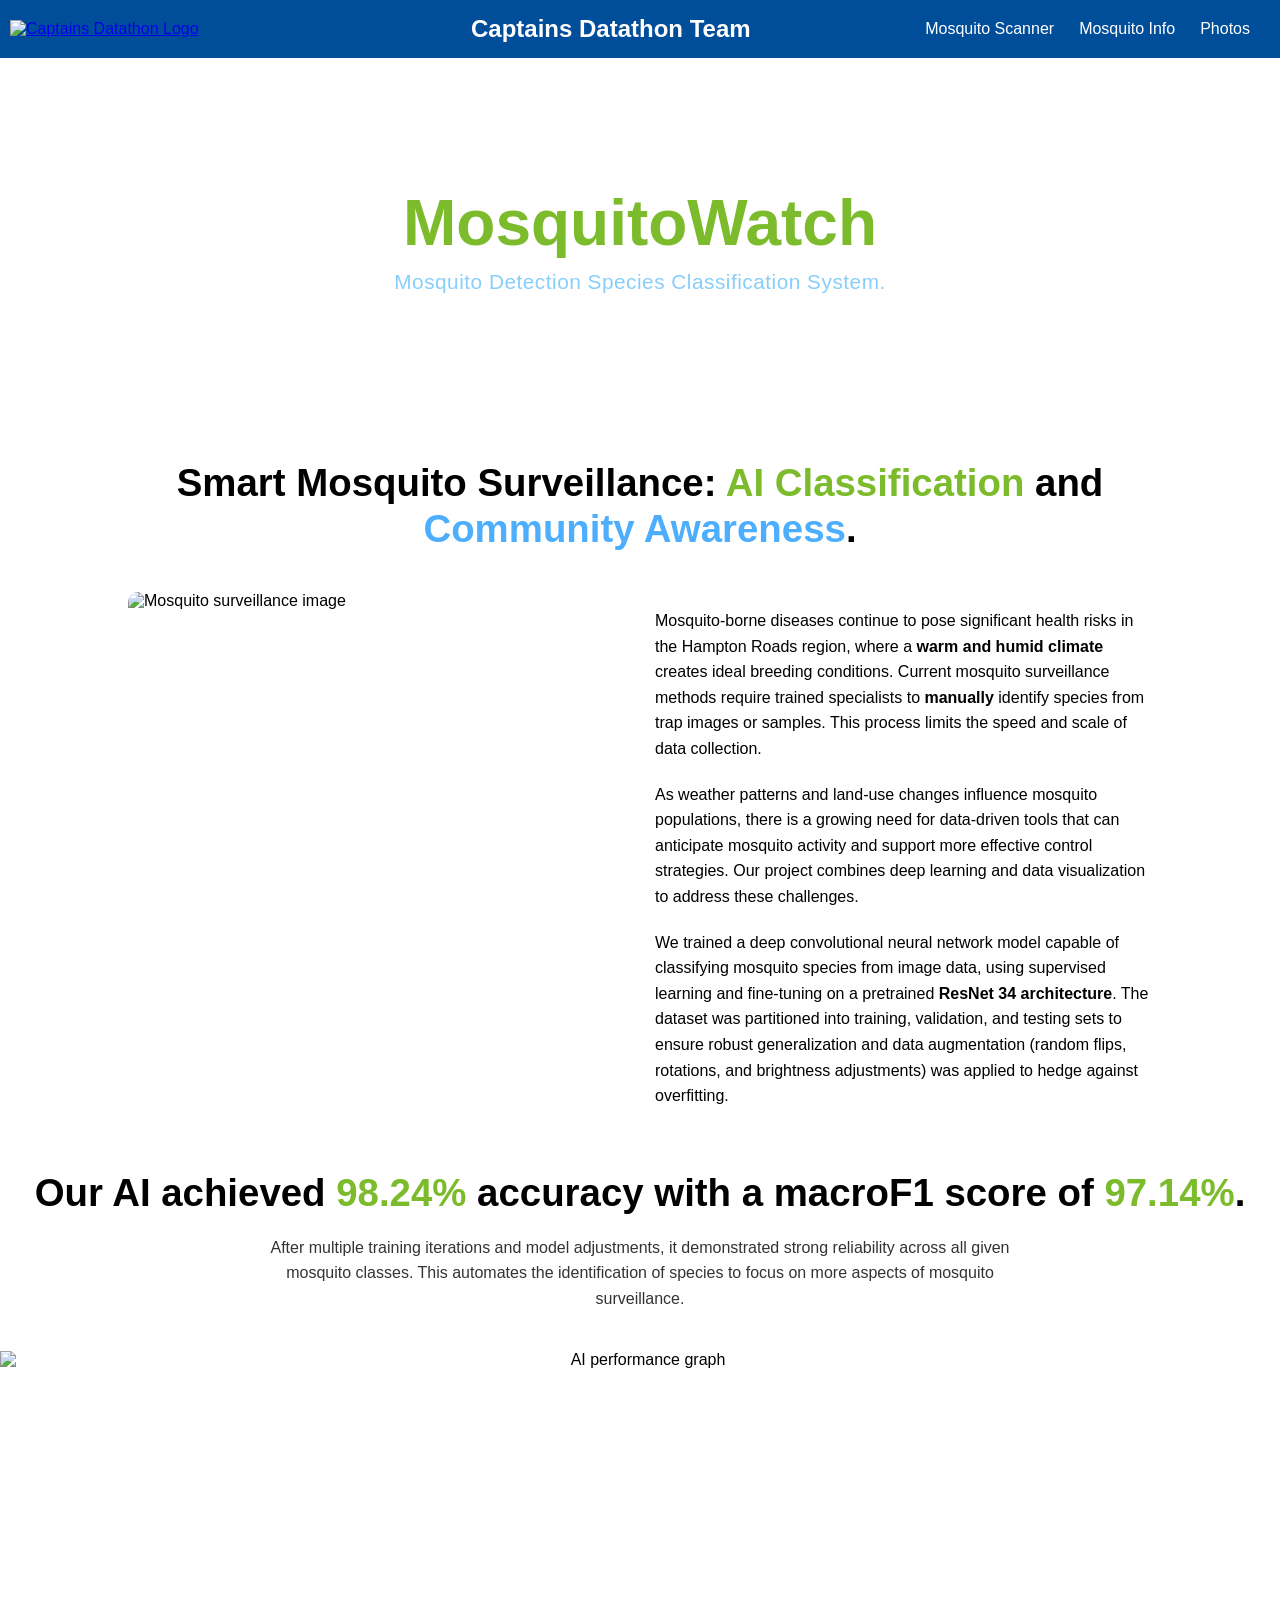
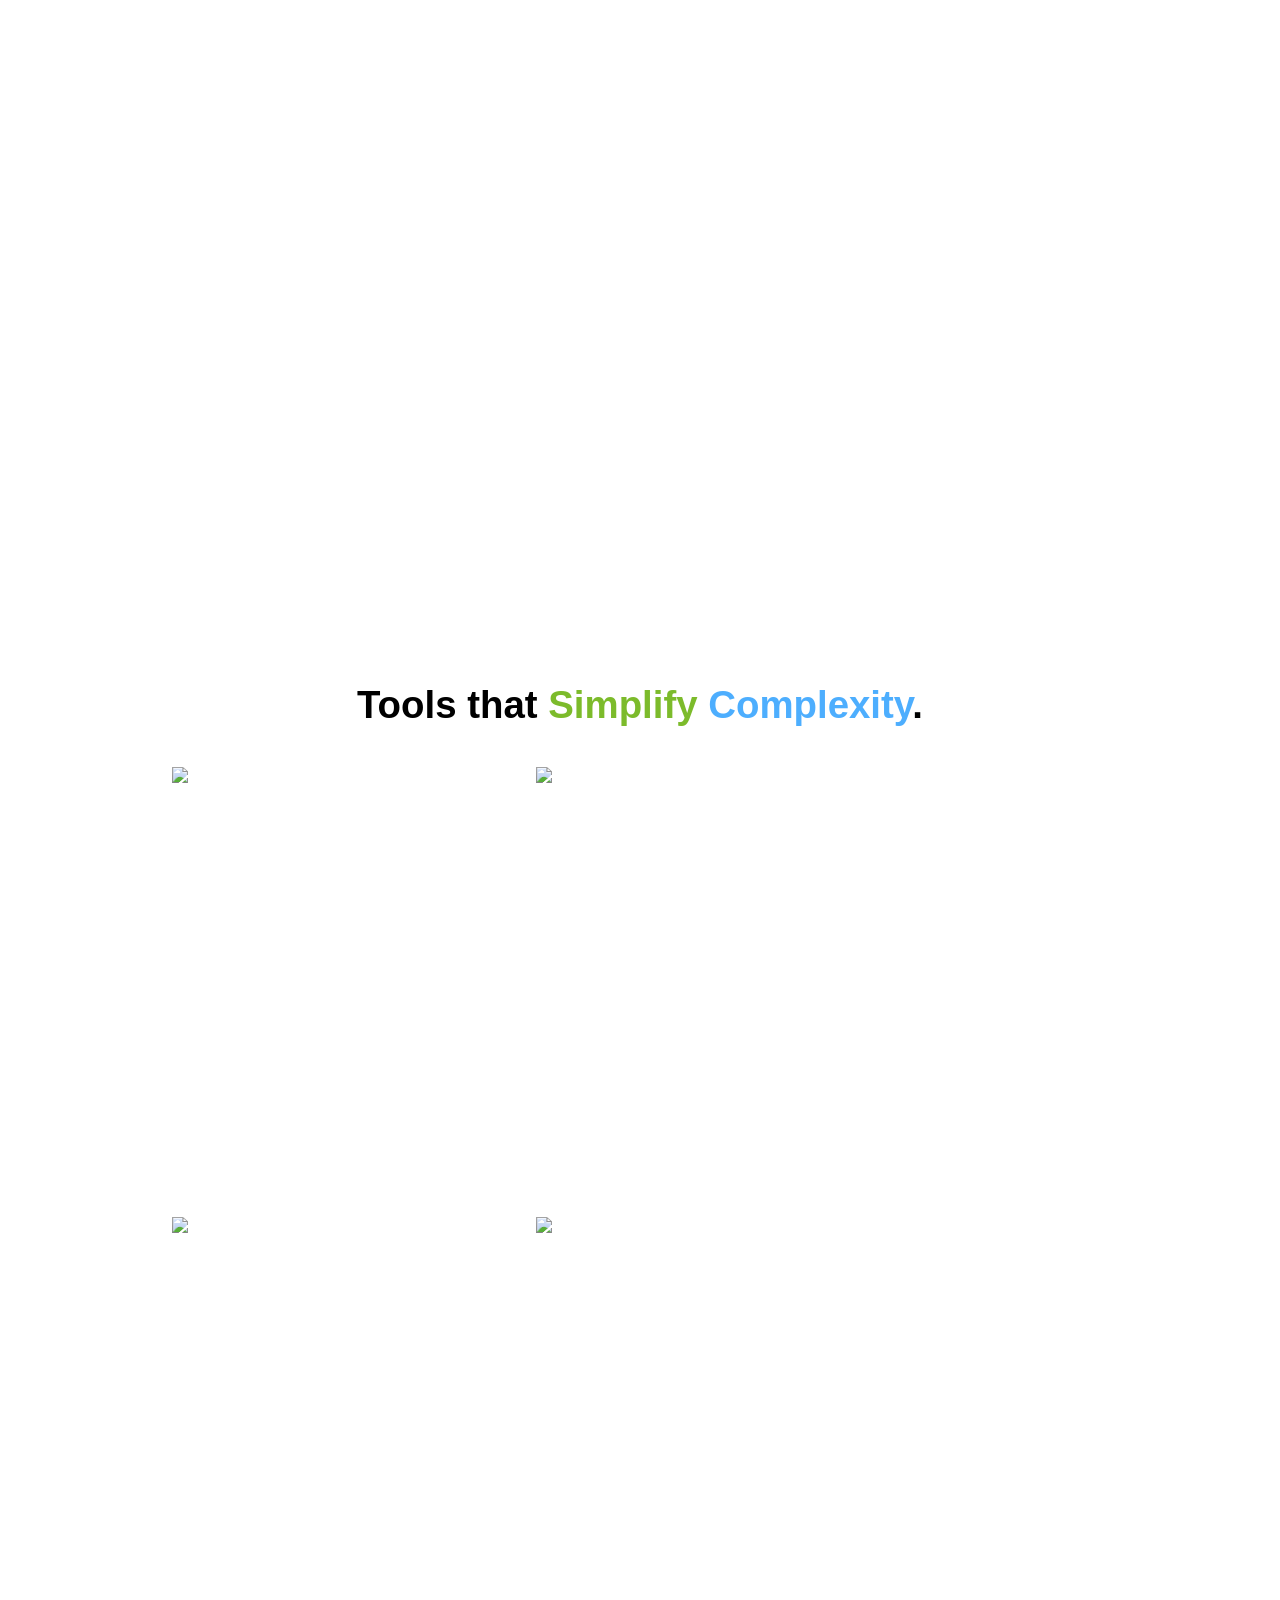
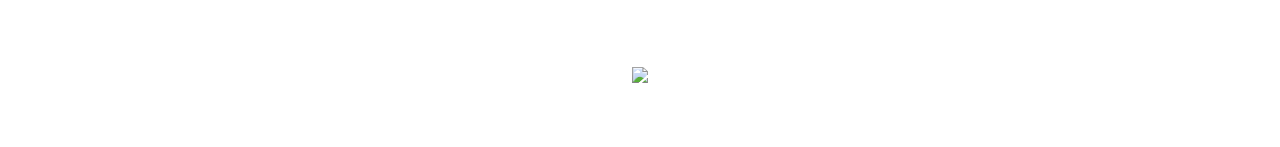
==== commit 06791409: "switched order of things on index to make it flow better. i hope" ====
--- a/index.html
+++ b/index.html
@@ -70,6 +70,23 @@
         </div>
     </section>
     <!-- Section 2 - Tools Carousel -->
+
+    <!-- Section 3 -->
+    <section class="ai-performance">
+        <div class="ai-text">
+            <h2>
+            Our AI achieved <span class="ai-green">98.24%</span> accuracy 
+            with a macroF1 score of <span class="ai-green">97.14%</span>.
+            </h2>
+            <p>
+            After multiple training iterations and model adjustments, it demonstrated strong reliability across all given mosquito classes. 
+            This automates the identification of species to focus on more aspects of mosquito surveillance.
+            </p>
+        </div>
+        <div class="ai-image">
+            <img src="website/img/graph.avif" alt="AI performance graph" width="10%" height="10%">
+        </div>
+    </section>
     <section class="carousel-section">
         <h2 class="carousel-heading">
             Tools that <span class="carousel-green">Simplify</span> <span class="carousel-blue">Complexity</span>.
@@ -94,31 +111,6 @@
         </div>
         <img src="website/img/5.png">
 
-        <!-- <div class="carousel-wrapper">
-            <div class="carousel-track">
-                <img src="website/img/1.png" alt="Tool 1">
-                <img src="website/img/2.png" alt="Tool 2">
-                <img src="website/img/3.png" alt="Tool 3">
-                <img src="website/img/4.png" alt="Tool 4">
-                <img src="website/img/5.png" alt="Tool 5">
-            </div>
-        </div> -->
-    </section>
-    <!-- Section 3 -->
-    <section class="ai-performance">
-        <div class="ai-text">
-            <h2>
-            Our AI achieved <span class="ai-green">98.24%</span> accuracy 
-            with a macroF1 score of <span class="ai-green">97.14%</span>.
-            </h2>
-            <p>
-            After multiple training iterations and model adjustments, it demonstrated strong reliability across all given mosquito classes. 
-            This automates the identification of species to focus on more aspects of mosquito surveillance.
-            </p>
-        </div>
-        <!-- <div class="ai-image">
-            <img src="website/img/graph.avif" alt="AI performance graph">
-        </div> -->
     </section>
 </body>
 </html>
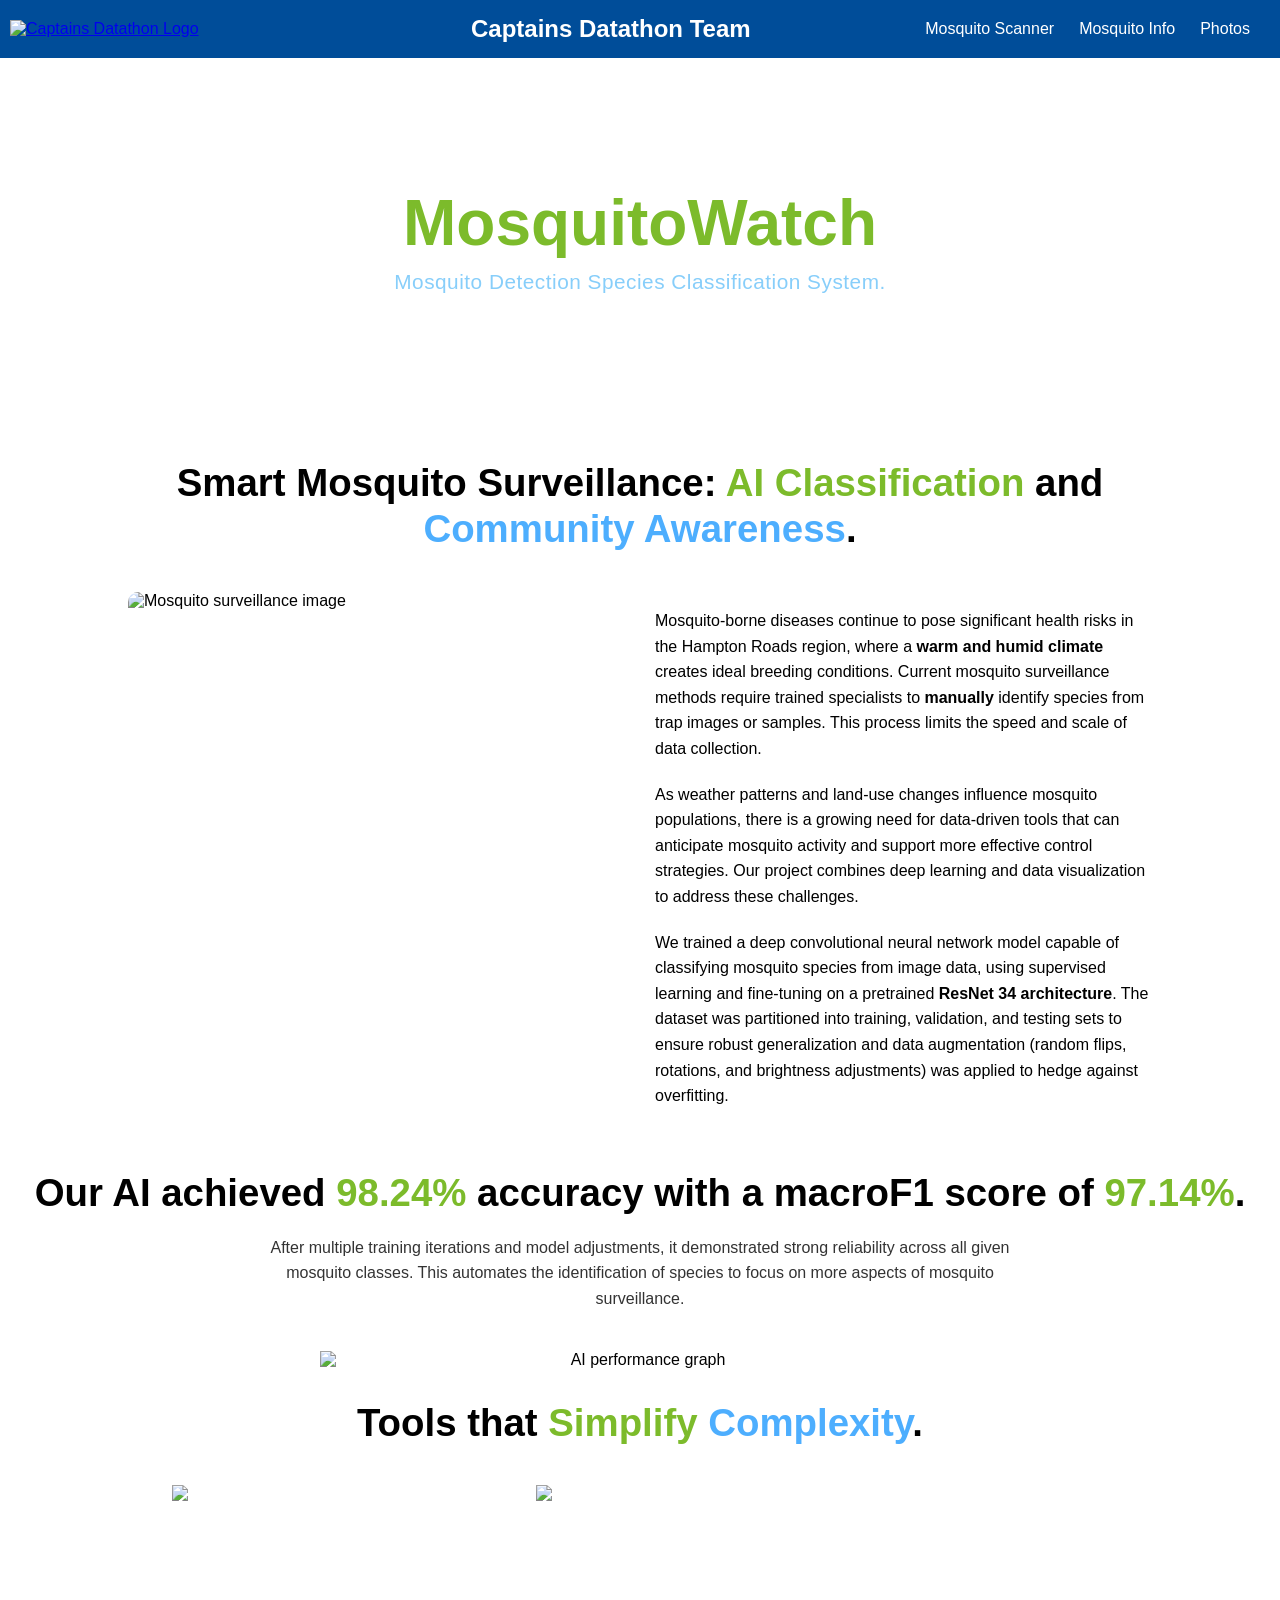
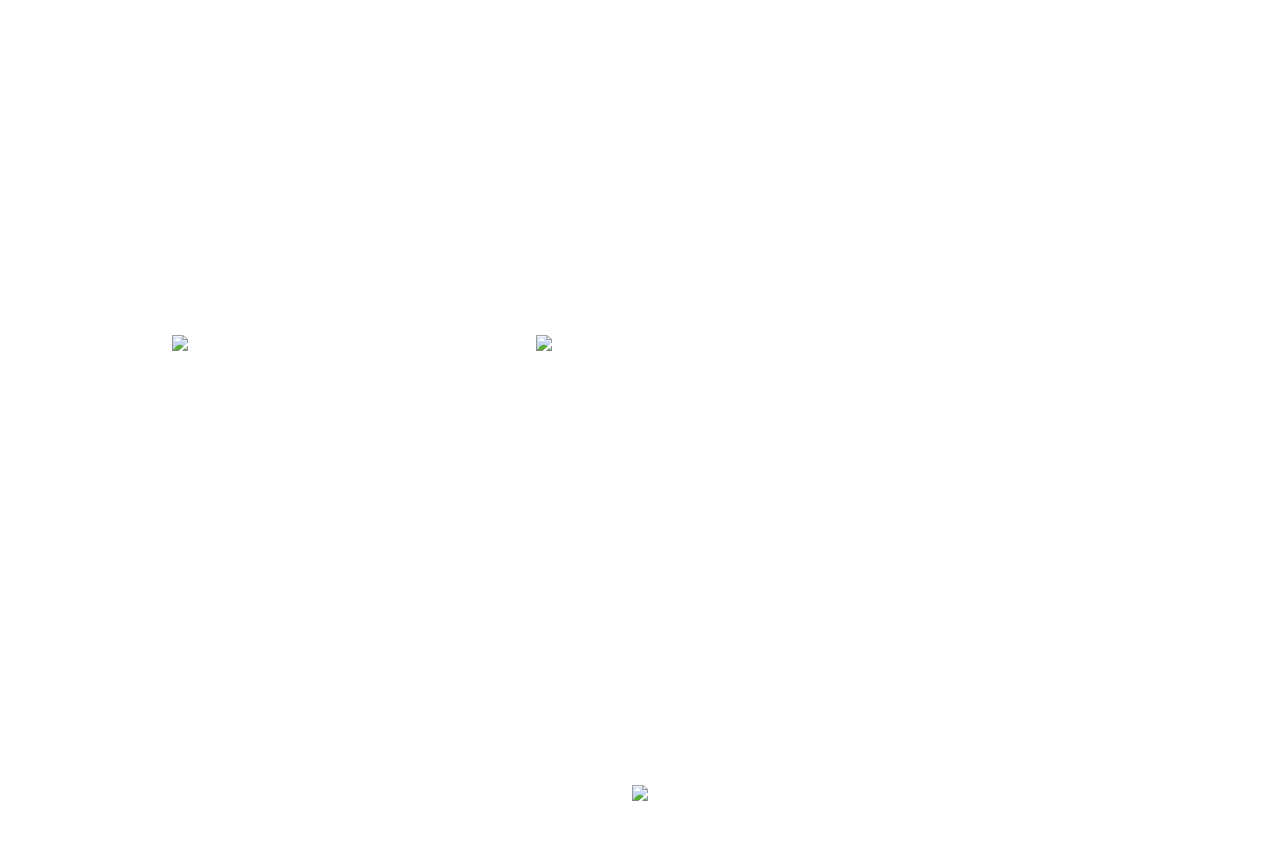
==== commit 33bb0c9b: "made weird gap below graph graphic go away" ====
--- a/index.html
+++ b/index.html
@@ -84,7 +84,7 @@
             </p>
         </div>
         <div class="ai-image">
-            <img src="website/img/graph.avif" alt="AI performance graph" width="10%" height="10%">
+            <img src="website/img/graph.avif" alt="AI performance graph" style="width: 50%; height: 50%;">
         </div>
     </section>
     <section class="carousel-section">
--- a/website/style.css
+++ b/website/style.css
@@ -309,13 +309,12 @@
 
 .ai-image {
   width: 100vw;
-  height: 100vh;
+  /* height: 100vh; */
   overflow: hidden; /* allow full image */
   max-height: none; /* remove height restriction */
 }
 
 .ai-image img {
-  width: 100%;
   height: auto;
   object-fit: cover;
   display: block;
